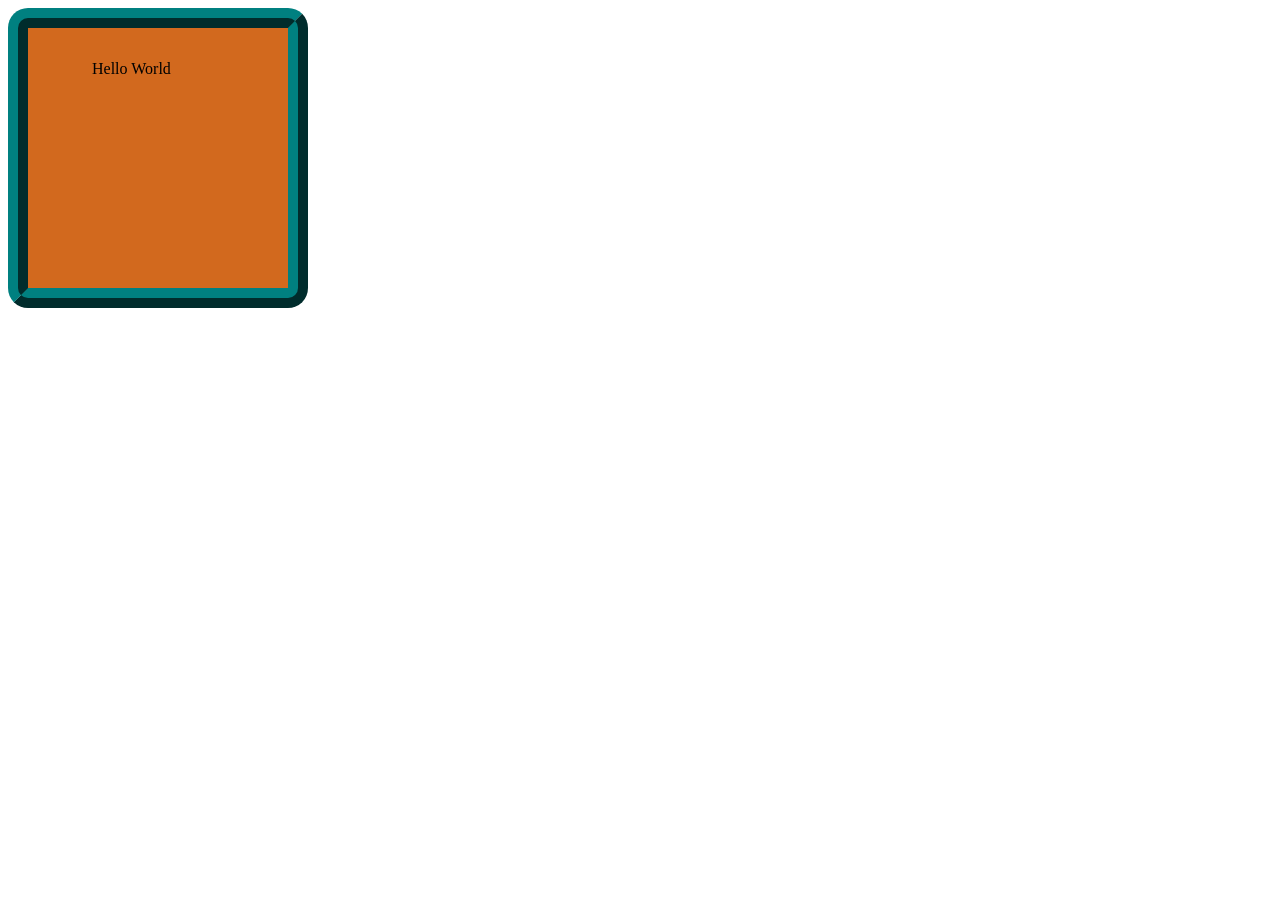
==== css-ex/boxmodel/index.html @ 986c7e2c "create boxmodel" ====
<!DOCTYPE html>
<html lang="en">
<head>
    <meta charset="UTF-8">
    <meta name="viewport" content="width=device-width, initial-scale=1.0">
    <title>Document</title>
    <link rel="stylesheet" href="style.css">
</head>
<body>
    <div>Hello World</div>
</body>
</html>
---- css-ex/boxmodel/style.css ----
div {
    width: 300px;
    height: 300px;
    background-color: chocolate;
    padding: 32px 64px 18px;
    box-sizing: border-box;
    border: 20px teal solid;
    border-style: ridge;
    border-radius: 20px;
}
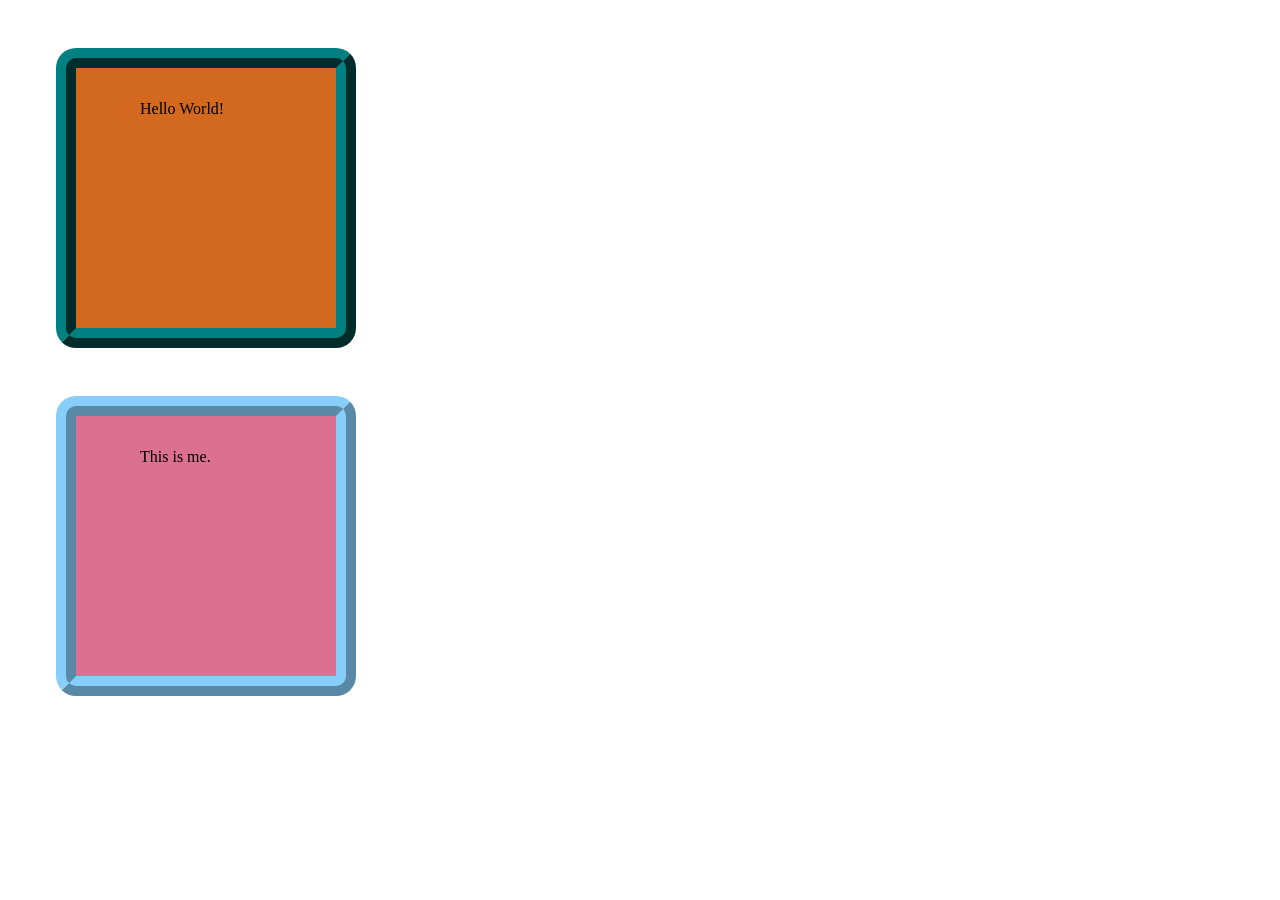
==== commit 6ce29279: "completed module 02" ====
--- a/css-ex/boxmodel/index.html
+++ b/css-ex/boxmodel/index.html
@@ -7,6 +7,7 @@
     <link rel="stylesheet" href="style.css">
 </head>
 <body>
-    <div>Hello World</div>
+    <div>Hello World!</div>
+    <div class="second">This is me.</div>
 </body>
 </html>
--- a/css-ex/boxmodel/style.css
+++ b/css-ex/boxmodel/style.css
@@ -7,4 +7,17 @@
     border: 20px teal solid;
     border-style: ridge;
     border-radius: 20px;
+    margin: 48px 48px;
+}
+
+div.second {
+     width: 300px;
+    height: 300px;
+    background-color: palevioletred;
+    padding: 32px 64px 18px;
+    box-sizing: border-box;
+    border: 20px lightskyblue solid;
+    border-style: ridge;
+    border-radius: 20px;
+    margin: 48px 48px;
 }
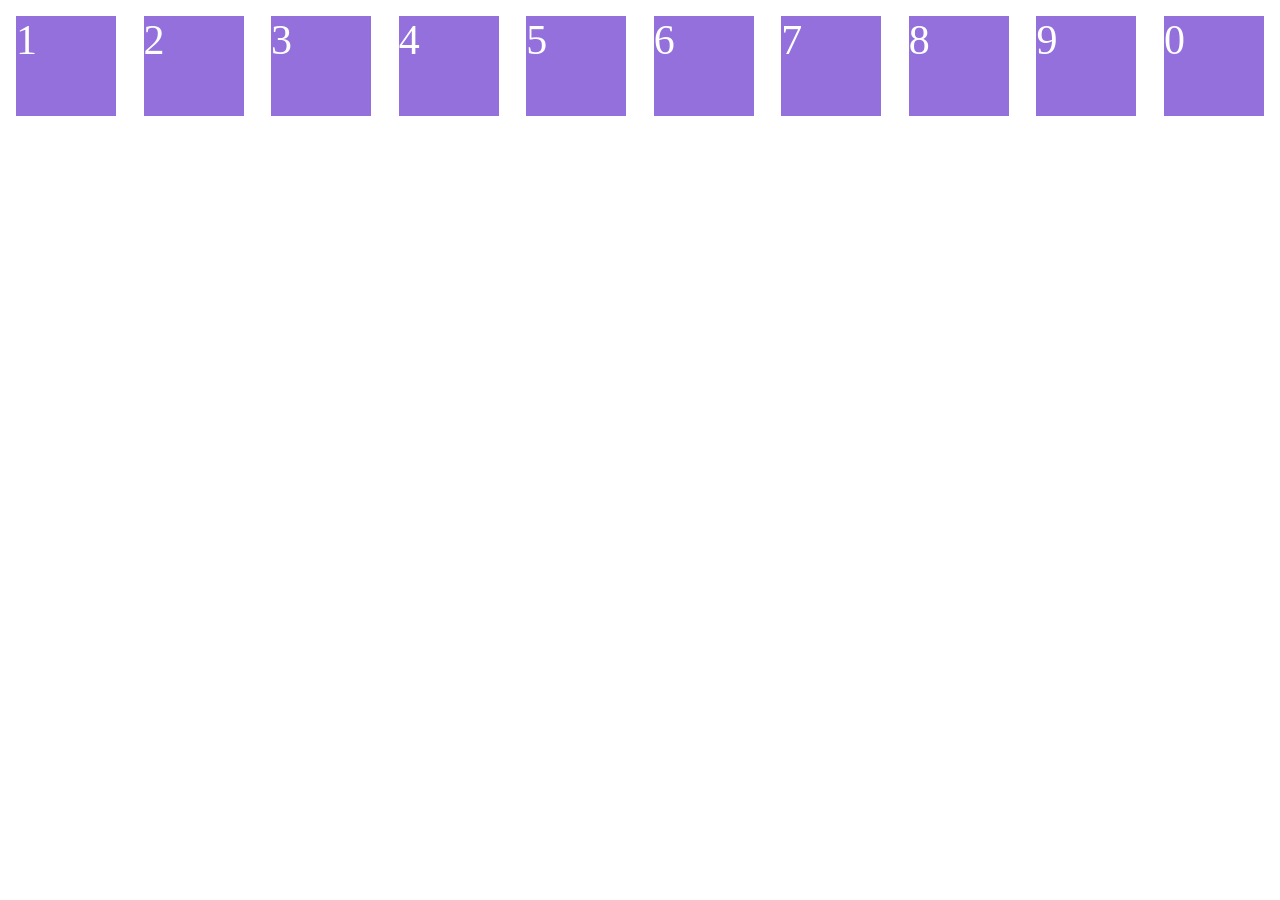
==== commit f7cbc9c2: "homework01" ====
--- a/css-ex/boxmodel/index.html
+++ b/css-ex/boxmodel/index.html
@@ -3,11 +3,21 @@
 <head>
     <meta charset="UTF-8">
     <meta name="viewport" content="width=device-width, initial-scale=1.0">
-    <title>Document</title>
+    <title>CSS flexbox</title>
     <link rel="stylesheet" href="style.css">
 </head>
 <body>
-    <div>Hello World!</div>
-    <div class="second">This is me.</div>
+    <div class="container">
+      <div class="box">1</div>
+      <div class="box">2</div>
+      <div class="box">3</div>
+      <div class="box">4</div>
+      <div class="box">5</div>
+      <div class="box">6</div>
+      <div class="box">7</div>
+      <div class="box">8</div>
+      <div class="box">9</div>
+      <div class="box">0</div>
+    </div>
 </body>
 </html>
--- a/css-ex/boxmodel/style.css
+++ b/css-ex/boxmodel/style.css
@@ -1,23 +1,17 @@
-div {
-    width: 300px;
-    height: 300px;
-    background-color: chocolate;
-    padding: 32px 64px 18px;
-    box-sizing: border-box;
-    border: 20px teal solid;
-    border-style: ridge;
-    border-radius: 20px;
-    margin: 48px 48px;
+.container {
+    height: 500px;
+    display: flex;
+    justify-content: space-between;
+    flex-direction: row;
+    flex-wrap: wrap;
 }
 
-div.second {
-     width: 300px;
-    height: 300px;
-    background-color: palevioletred;
-    padding: 32px 64px 18px;
-    box-sizing: border-box;
-    border: 20px lightskyblue solid;
-    border-style: ridge;
-    border-radius: 20px;
-    margin: 48px 48px;
+.box {
+    width: 100px;
+    height: 100px;
+    background-color: mediumpurple;
+    font: bold;
+    color: white;
+    font-size: 42px;
+    margin: 8px;
 }
